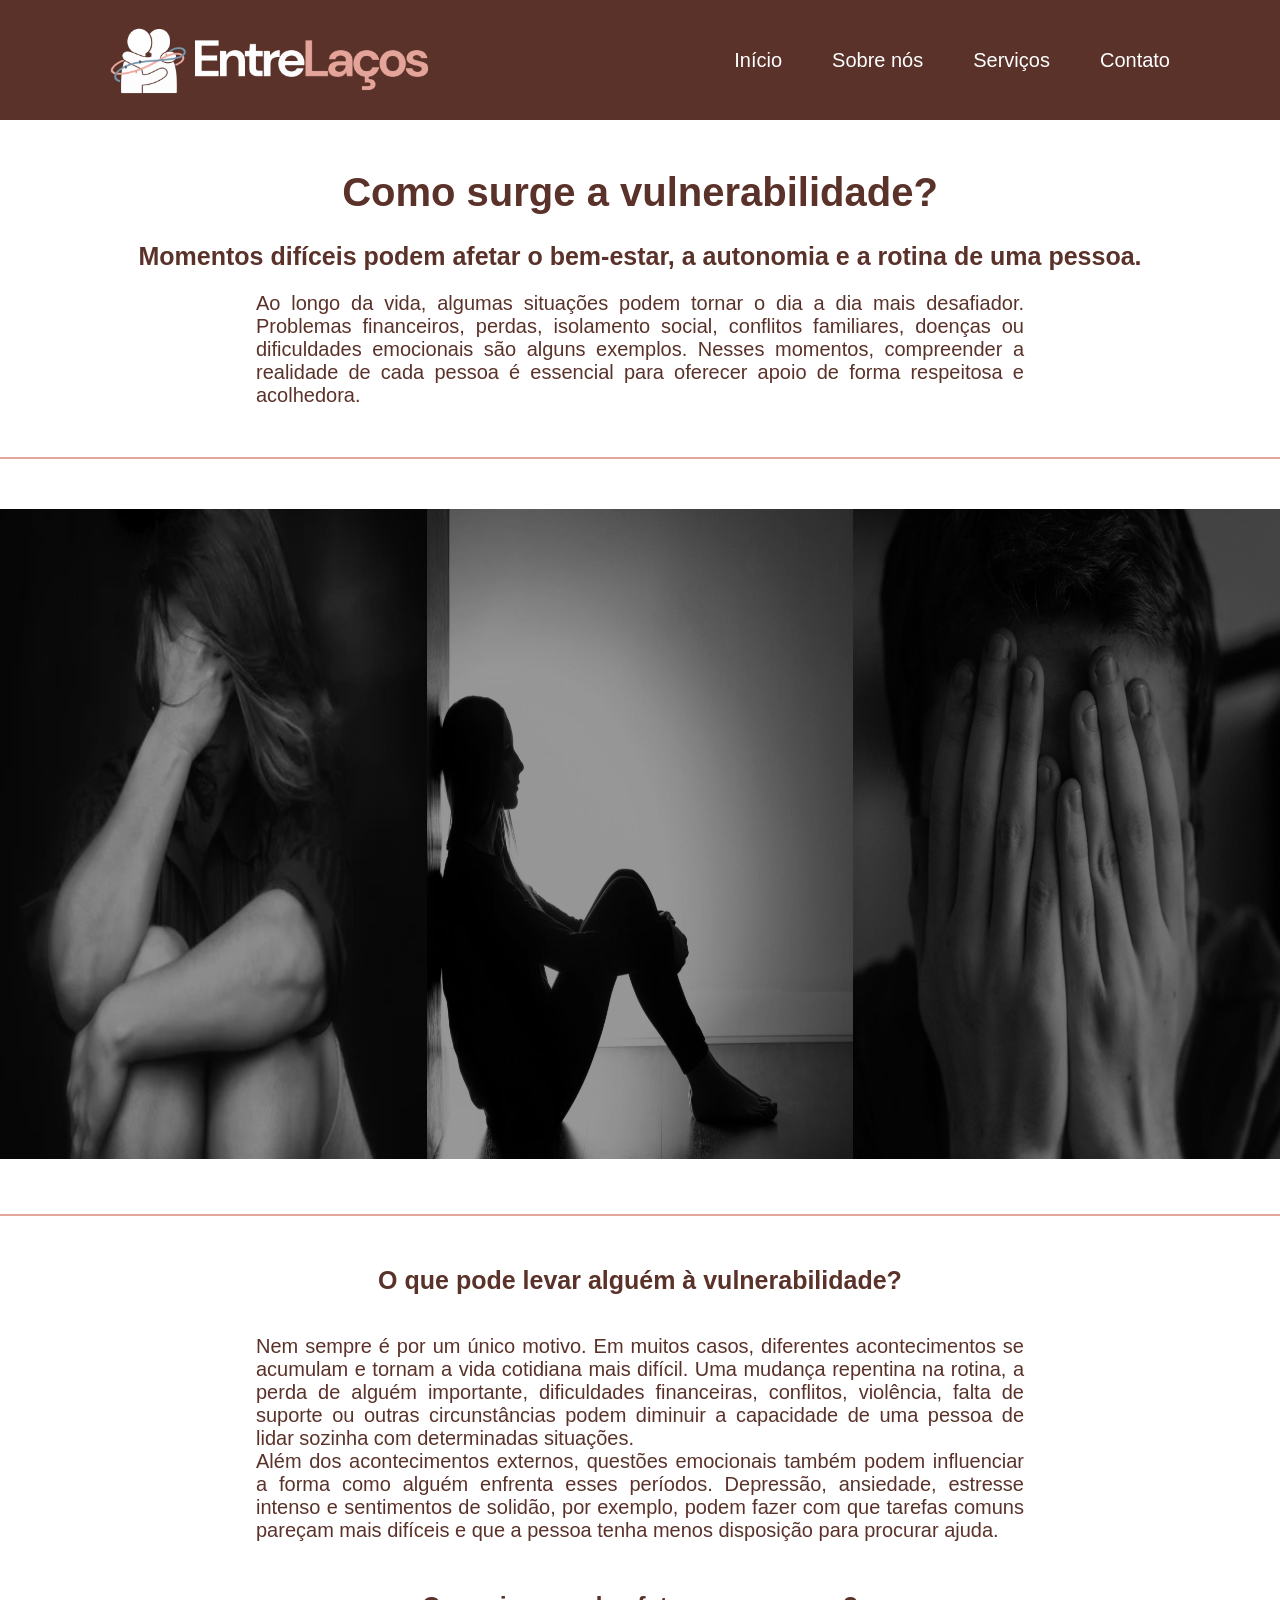
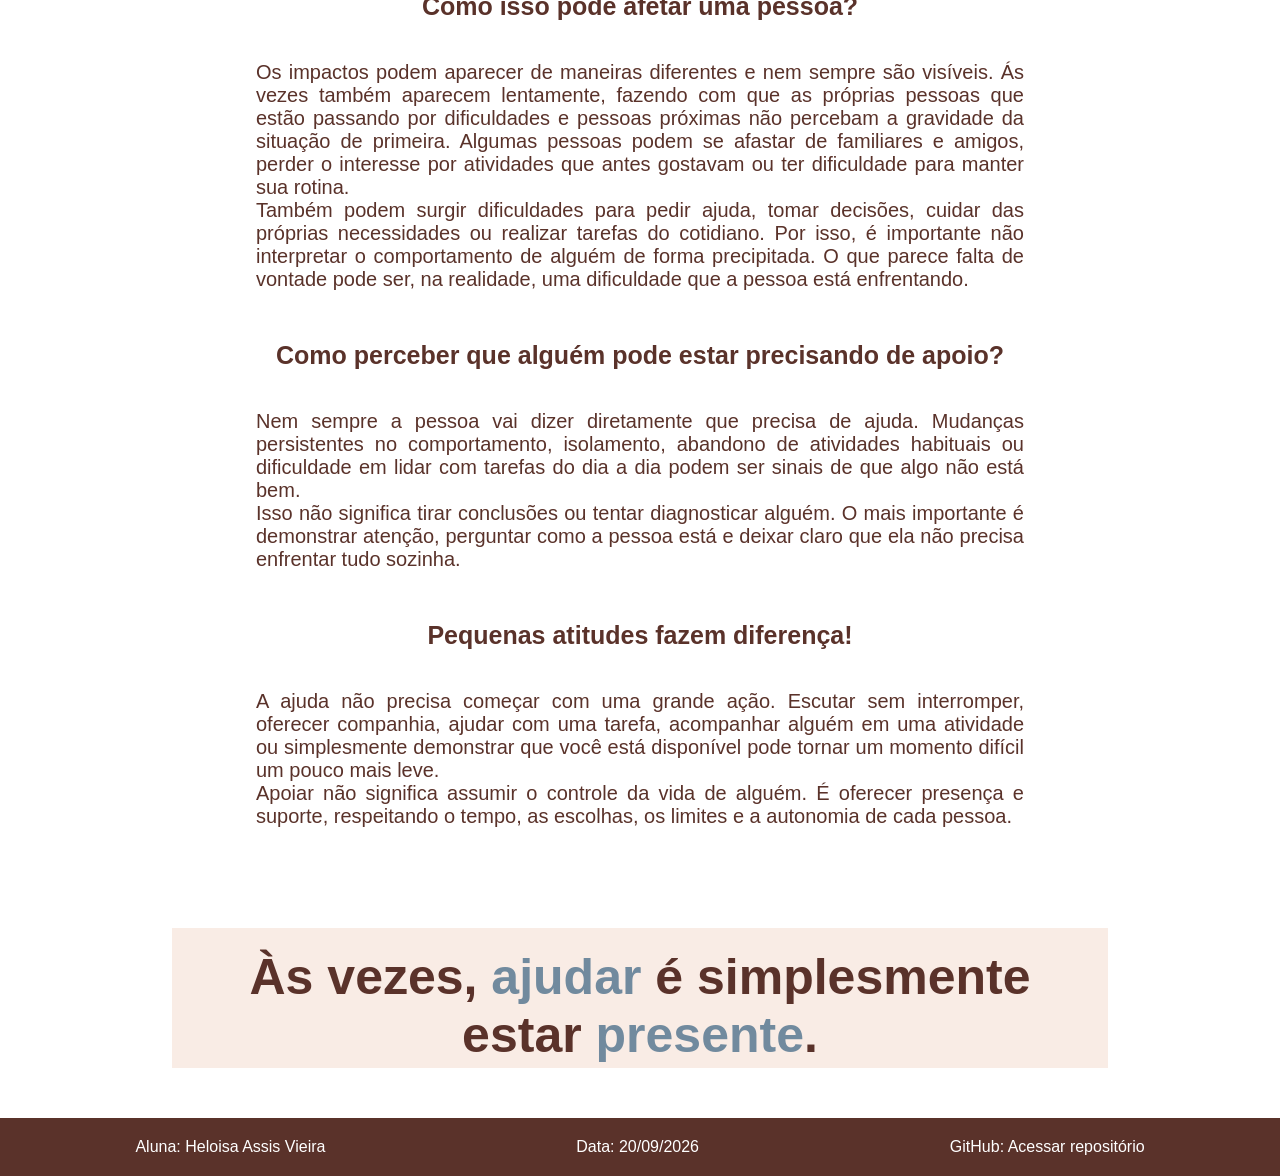
==== secao-prob.html @ b7c42fd3 "add secao prob" ====
<!DOCTYPE html>
<html lang="en">
<head>
    <meta charset="UTF-8">
    <meta name="viewport" content="width=device-width, initial-scale=1.0">
    <link rel="stylesheet" href="../css/style2.css">
    <title>Seção sobre o Problema</title>

    <!-- Explicação detalhada do problema;
        Dados ou informações relevantes;
        Contextualização para o público-alvo.-->
        
</head>
<body>
     <div class="header">
        <img src="../img/entrelacos.png" class="logo"> 
        <div class="nav">
            <ul class="menu">
                <li><a href="../index.html">Início</a></li>
                <li><a href="../html/sobrenos.html">Sobre nós</a></li>
                <li><a href="../html/solucao-servico.html">Serviços</a></li>
                <li><a href="../html/util.html">Contato</a></li>
            </ul>
        </div>
    </div>

    <h1><b>Como surge a vulnerabilidade?</b></h1>
    <h2>Momentos difíceis podem afetar o bem-estar, a autonomia e a rotina de uma pessoa.</h2>
    <p>Ao longo da vida, algumas situações podem tornar o dia a dia mais desafiador. Problemas financeiros, perdas, isolamento social, conflitos familiares, doenças ou dificuldades emocionais são alguns exemplos. Nesses momentos, compreender a realidade de cada pessoa é essencial para oferecer apoio de forma respeitosa e acolhedora.</p>

    <hr>

    <div class="pessoas">
    <img src="../img/p1.jpg">
    <img src="../img/p2.jpg">
    <img src="../img/p3.jpg">
    </div>

    <hr>

    <main>

    <h2 class="title">O que pode levar alguém à vulnerabilidade?</h2>
    <p>Nem sempre é por um único motivo. Em muitos casos, diferentes acontecimentos se acumulam e tornam a vida cotidiana mais difícil. Uma mudança repentina na rotina, a perda de alguém importante, dificuldades financeiras, conflitos, violência, falta de suporte ou outras circunstâncias podem diminuir a capacidade de uma pessoa de lidar sozinha com determinadas situações. <br>
Além dos acontecimentos externos, questões emocionais também podem influenciar a forma como alguém enfrenta esses períodos. Depressão, ansiedade, estresse intenso e sentimentos de solidão, por exemplo, podem fazer com que tarefas comuns pareçam mais difíceis e que a pessoa tenha menos disposição para procurar ajuda.</p>

    <h2 class="title">Como isso pode afetar uma pessoa?</h2>
    <p>Os impactos podem aparecer de maneiras diferentes e nem sempre são visíveis. Ás vezes também aparecem lentamente, fazendo com que as próprias pessoas que estão passando por dificuldades e pessoas próximas não percebam a gravidade da situação de primeira. Algumas pessoas podem se afastar de familiares e amigos, perder o interesse por atividades que antes gostavam ou ter dificuldade para manter sua rotina.<br>
Também podem surgir dificuldades para pedir ajuda, tomar decisões, cuidar das próprias necessidades ou realizar tarefas do cotidiano. Por isso, é importante não interpretar o comportamento de alguém de forma precipitada. O que parece falta de vontade pode ser, na realidade, uma dificuldade que a pessoa está enfrentando.</p>

    <h2 class="title">Como perceber que alguém pode estar precisando de apoio?</h2>
    <p>Nem sempre a pessoa vai dizer diretamente que precisa de ajuda. Mudanças persistentes no comportamento, isolamento, abandono de atividades habituais ou dificuldade em lidar com tarefas do dia a dia podem ser sinais de que algo não está bem.<br>
Isso não significa tirar conclusões ou tentar diagnosticar alguém. O mais importante é demonstrar atenção, perguntar como a pessoa está e deixar claro que ela não precisa enfrentar tudo sozinha.</p>

    <h2 class="title">Pequenas atitudes fazem diferença!</h2>
    <p>A ajuda não precisa começar com uma grande ação. Escutar sem interromper, oferecer companhia, ajudar com uma tarefa, acompanhar alguém em uma atividade ou simplesmente demonstrar que você está disponível pode tornar um momento difícil um pouco mais leve.<br>
Apoiar não significa assumir o controle da vida de alguém. É oferecer presença e suporte, respeitando o tempo, as escolhas, os limites e a autonomia de cada pessoa.</p>


    <div class="caixa">
    <h1>Às vezes, <font color="#718A9E">ajudar</font> é simplesmente estar <font color="#718A9E">presente</font>.</h1>
    </div>

</main>

<footer>
    <p>Aluna: Heloisa Assis Vieira</p>
    <p>Data: 20/09/2026</p>
    <p>
        GitHub:
        <a href="https://github.com/Heloisa-Assis/EntreLacos">
            Acessar repositório
        </a>
    </p>
</footer>


</body>
</html>
---- css/style2.css ----
body {
    margin: 0;
    padding: 0;
}

ul,
li {
    list-style-type: none;
}

a {
    text-decoration: none;
    color: #fff;
}

.header {
    background-color: #5A322A;
    display: flex;
    justify-content: space-between;
    align-items: center;
}

.title {
    text-align: left;
}

.menu {
    display: flex;
    margin-right: 100px;
}

.menu li {
    margin-left: 30px;
    font-family: 'Franklin Gothic Medium', 'Arial Narrow', Arial, sans-serif;
    font-size: 20px;
}

.menu li a {
    display: block;
    padding: 10px;
    background-color: #5A322A;
}

.logo {
    width: 320px;
    height: 80px;
    margin: 10px;
    padding: 10px;
    margin-left: 100px;
}

h1 {
    font-size: 40px;
    color: #5A322A;
    text-align: center;
    margin-top: 50px;
    font-family: 'Franklin Gothic Medium', 'Arial Narrow', Arial, sans-serif;
}

h2 {
    font-size: 25px;
    color: #5A322A;
    text-align: center;
    margin-top: 20px;
    font-family: 'Franklin Gothic Medium', 'Arial Narrow', Arial, sans-serif;
}



img {
    width: 33.333%;
    height: 650px;
    margin-top: 20px;
}

.pessoas {
    display: flex;
    margin-bottom: 55px;
}

p {
    font-size: 20px;
    color: #5A322A;
    text-align: center;
    margin-top: 20px;
    font-family: Arial, Helvetica, sans-serif;
    margin-left: 20%;
    margin-right: 20%;
    margin-bottom: 50px;
    text-align: justify;
}

.title {
    text-align: center;
    margin-top: 50px;
    margin-bottom: 40px;
    font-family: 'Franklin Gothic Medium', 'Arial Narrow', Arial, sans-serif;
}

hr {
    margin-top: 30px;
    margin-bottom: 30px;
    border: #E4A499 1px solid;
}



.caixa {
    background-color: #F9ECE5;
    width: 70%;
    height: 100px;
    margin: 100px auto 0;
    padding: 20px;
    display: flex;
    justify-content: center;
    align-items: center;
}

.caixa h1 {
    color: #5A322A;
    font-size: 50px;
}

footer {
    background-color: #5a322a;
    color: #fff;
    text-align: center;
    padding: 10px;
    margin-top: 50px;
    font-family:'Franklin Gothic Medium', 'Arial Narrow', Arial, sans-serif;
    display: flex;
}

footer p {
    color: #fff;
    margin: 10px auto;
    font-family: 'Franklin Gothic Medium', 'Arial Narrow', Arial, sans-serif;
    font-size: 16px;
}

.menu li:hover a {
    background-color: #E4A499;
    color: #5a322a;
    border-radius: 15px;
}

.body-ss {
    background-color: #F9ECE5;
}

.formulario {
    width: 400px;
    margin: 50px auto;
}

form {
    display: flex;
    flex-direction: column;
    font-family: 'Franklin Gothic Medium', 'Arial Narrow', Arial, sans-serif;
}

label {
    margin-top: 10px;
    margin-bottom: 5px;
}

input, textarea {
    width: 400px;
    height: 30px;
}

.check {
    width: auto;
    margin-right: 5px;
}


.pedido-btn {
    width: 400px;
    height: 50px;
    font-family: 'Franklin Gothic Medium', 'Arial Narrow', Arial, sans-serif;
    font-size: 18px;
    border-radius: 20px;
    margin-top: 10px;
    background-color: #5A322A;
    color: #fff;
}

.informacao h3 {
    margin-left: 300px;
    font-family: 'Franklin Gothic Medium', 'Arial Narrow', Arial, sans-serif;
    color: #718a9e;
}

.informacoes h2 {
    font-size: 26px;
}

.links {
    display: flex;
    flex-direction: column;
}

.links a {
    color: #5A322A;
    font-family: 'Franklin Gothic Medium', 'Arial Narrow', Arial, sans-serif;
    margin: 5px auto;
}

.aviso h3 {
    margin-left: 45%;
    margin-right: 45%;
    color: #5A322A;
    font-family: 'Franklin Gothic Medium', 'Arial Narrow', Arial, sans-serif;
    font-size: 26px;
}


.ul-valores {
    background-color: #718a9e;
    display: flex;
    justify-content: space-between;
}

.ul-valores li {
    background-color: #F9ECE5;
    margin: 20px auto;
    width: 20%;
    height: 180px;
    border-radius: 20px;
    font-family: 'Franklin Gothic Medium', 'Arial Narrow', Arial, sans-serif;
    color: #5A322A;
}

.valores h3 {
    font-size: 22px;
    margin-left: 15%;
    background-color: #ebc7c0;
    border: #ebc7c0 solid 5px;
}

.linha-m {
    border: #5A322A 1px solid;
}
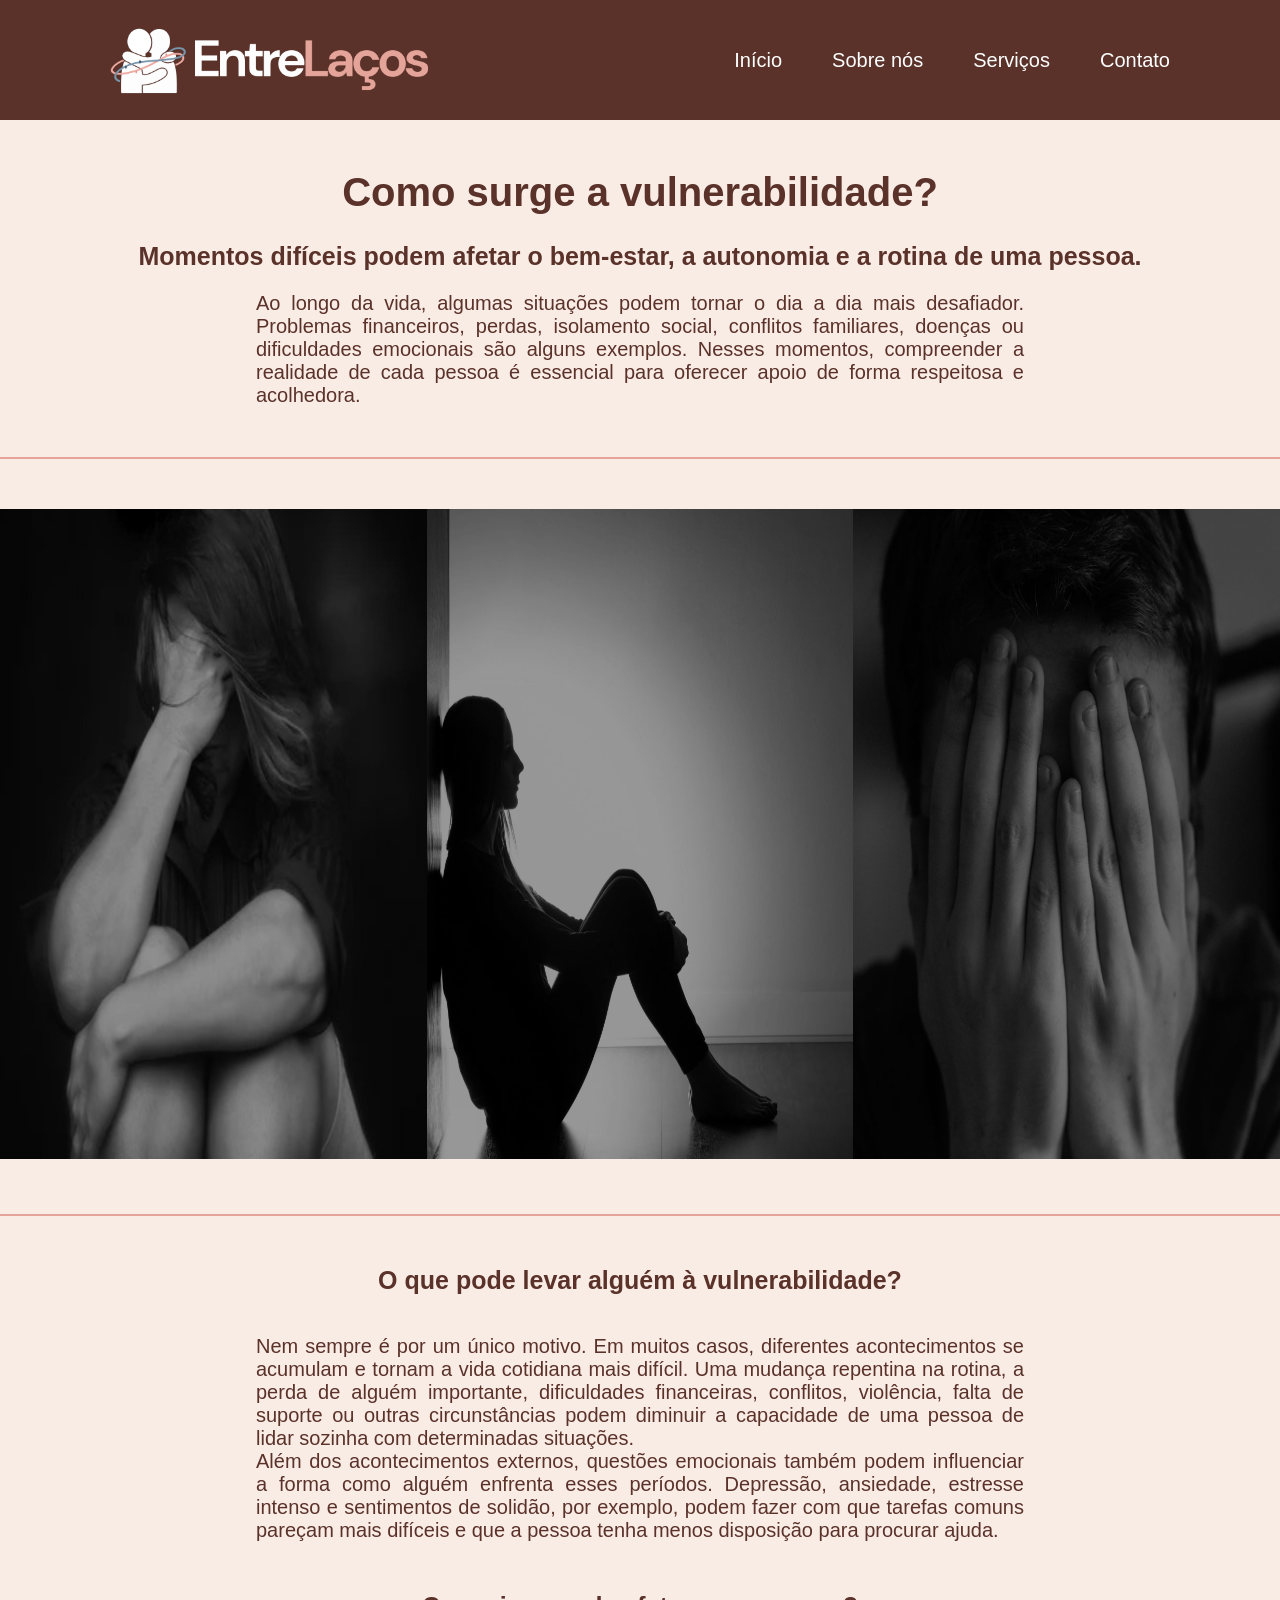
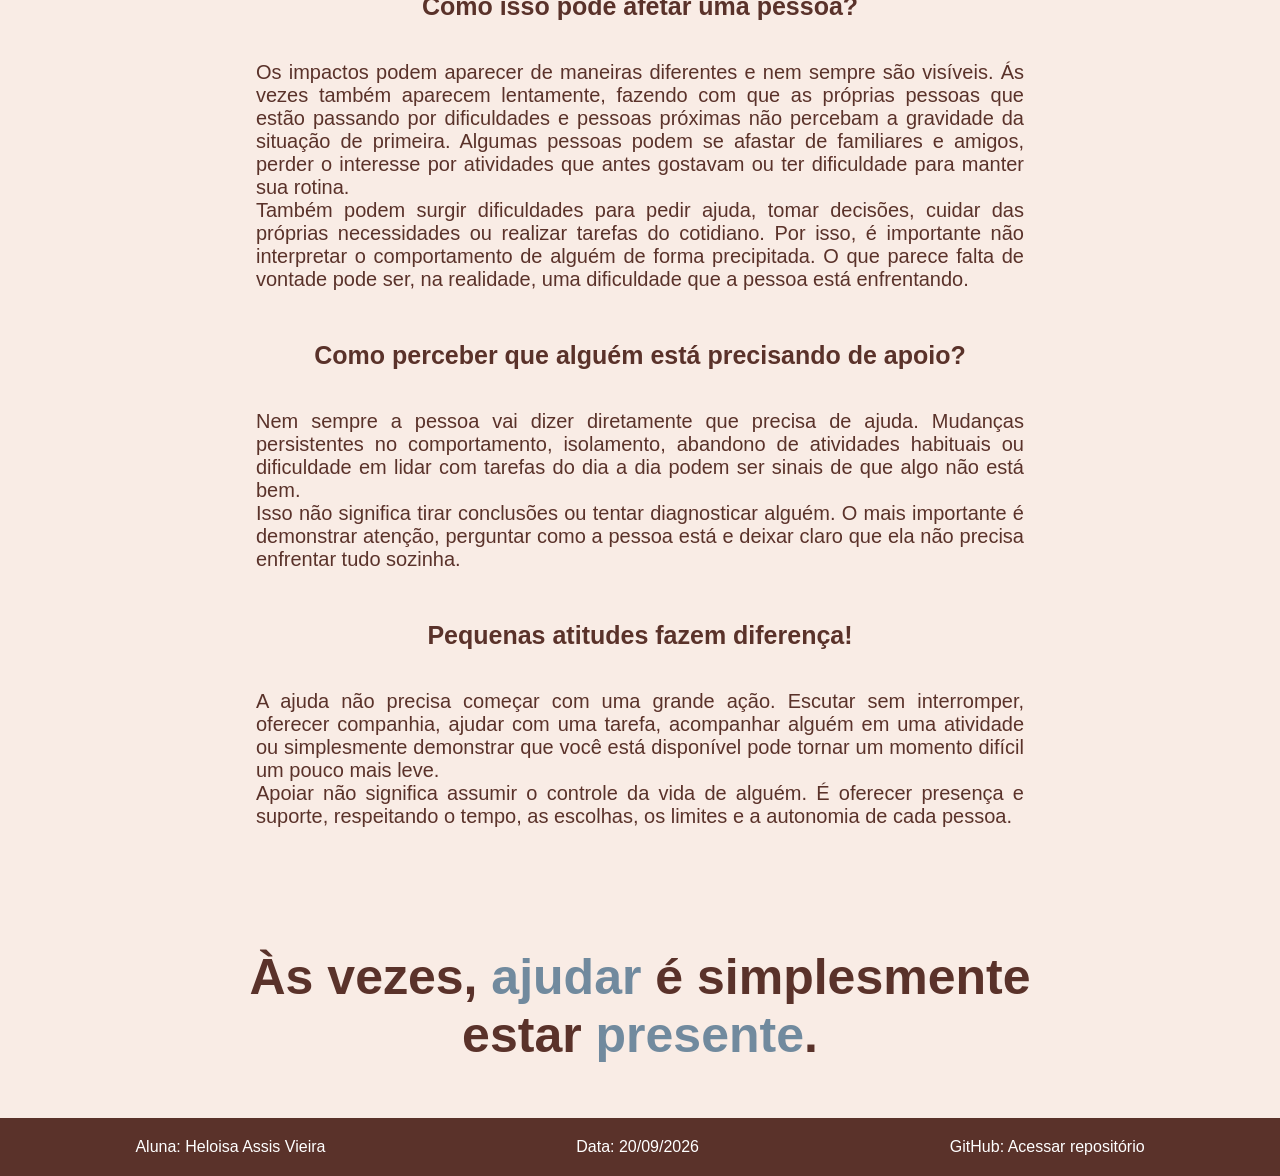
==== commit 4eb15602: "mudanças no texto" ====
--- a/secao-prob.html
+++ b/secao-prob.html
@@ -3,7 +3,7 @@
 <head>
     <meta charset="UTF-8">
     <meta name="viewport" content="width=device-width, initial-scale=1.0">
-    <link rel="stylesheet" href="../css/style2.css">
+    <link rel="stylesheet" href="css/style2.css">
     <title>Seção sobre o Problema</title>
 
     <!-- Explicação detalhada do problema;
@@ -13,13 +13,13 @@
 </head>
 <body>
      <div class="header">
-        <img src="../img/entrelacos.png" class="logo"> 
+        <img src="img/entrelacos.png" class="logo"> 
         <div class="nav">
             <ul class="menu">
-                <li><a href="../index.html">Início</a></li>
-                <li><a href="../html/sobrenos.html">Sobre nós</a></li>
-                <li><a href="../html/solucao-servico.html">Serviços</a></li>
-                <li><a href="../html/util.html">Contato</a></li>
+                <li><a href="index.html">Início</a></li>
+                <li><a href="sobrenos.html">Sobre nós</a></li>
+                <li><a href="solucao-servico.html">Serviços</a></li>
+                <li><a href="util.html">Contato</a></li>
             </ul>
         </div>
     </div>
@@ -31,9 +31,9 @@
     <hr>
 
     <div class="pessoas">
-    <img src="../img/p1.jpg">
-    <img src="../img/p2.jpg">
-    <img src="../img/p3.jpg">
+    <img src="img/p1.jpg">
+    <img src="img/p2.jpg">
+    <img src="img/p3.jpg">
     </div>
 
     <hr>
@@ -48,7 +48,7 @@
     <p>Os impactos podem aparecer de maneiras diferentes e nem sempre são visíveis. Ás vezes também aparecem lentamente, fazendo com que as próprias pessoas que estão passando por dificuldades e pessoas próximas não percebam a gravidade da situação de primeira. Algumas pessoas podem se afastar de familiares e amigos, perder o interesse por atividades que antes gostavam ou ter dificuldade para manter sua rotina.<br>
 Também podem surgir dificuldades para pedir ajuda, tomar decisões, cuidar das próprias necessidades ou realizar tarefas do cotidiano. Por isso, é importante não interpretar o comportamento de alguém de forma precipitada. O que parece falta de vontade pode ser, na realidade, uma dificuldade que a pessoa está enfrentando.</p>
 
-    <h2 class="title">Como perceber que alguém pode estar precisando de apoio?</h2>
+    <h2 class="title">Como perceber que alguém está precisando de apoio?</h2>
     <p>Nem sempre a pessoa vai dizer diretamente que precisa de ajuda. Mudanças persistentes no comportamento, isolamento, abandono de atividades habituais ou dificuldade em lidar com tarefas do dia a dia podem ser sinais de que algo não está bem.<br>
 Isso não significa tirar conclusões ou tentar diagnosticar alguém. O mais importante é demonstrar atenção, perguntar como a pessoa está e deixar claro que ela não precisa enfrentar tudo sozinha.</p>
 
@@ -76,4 +76,4 @@
 
 
 </body>
-</html>+</html>
--- a/css/style2.css
+++ b/css/style2.css
@@ -1,6 +1,7 @@
 body {
     margin: 0;
     padding: 0;
+    background-color: #F9ECE5;
 }
 
 ul,
@@ -144,10 +145,6 @@
     border-radius: 15px;
 }
 
-.body-ss {
-    background-color: #F9ECE5;
-}
-
 .formulario {
     width: 400px;
     margin: 50px auto;
@@ -214,7 +211,6 @@
     font-family: 'Franklin Gothic Medium', 'Arial Narrow', Arial, sans-serif;
     font-size: 26px;
 }
-
 
 .ul-valores {
     background-color: #718a9e;
